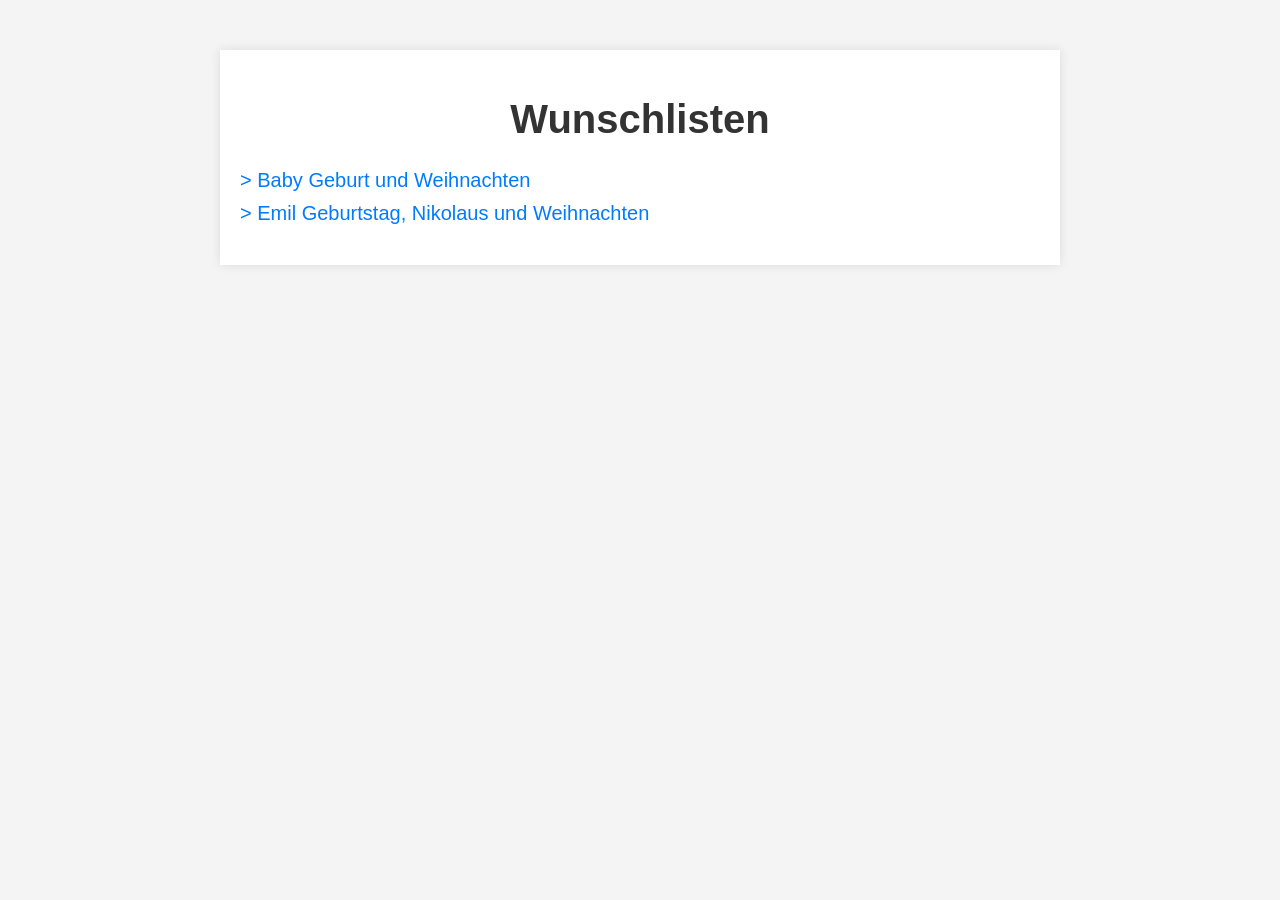
==== index.html @ ebe8a6e1 "updated index" ====
<!DOCTYPE html>
<html lang="en">
<head>
    <meta charset="UTF-8">
    <meta name="viewport" content="width=device-width, initial-scale=1.0">
    <title>Wunschliste</title>
    <style>
        body {
            font-family: Arial, sans-serif;
            font-size: 20px;
            margin: 0;
            padding: 0;
            background-color: #f4f4f4;
        }
        .container {
            max-width: 800px;
            margin: 50px auto;
            padding: 20px;
            background-color: #fff;
            box-shadow: 0 0 10px rgba(0, 0, 0, 0.1);
        }
        h1 {
            text-align: center;
            color: #333;
        }
        ul {
            list-style-type: none;
            padding: 0;
        }
        li {
            margin: 10px 0;
        }
        a {
            text-decoration: none;
            color: #007BFF;
        }
        a:hover {
            text-decoration: underline;
        }
    </style>
</head>
<body>
    <div class="container">
        <h1>Wunschlisten</h1>
        <ul>
            <li><a href="baby.html">> Baby Geburt und Weihnachten</a></li>
            <li><a href="emil.html">> Emil Geburtstag, Nikolaus und Weihnachten</a></li>
        </ul>
    </div>
</body>
</html>
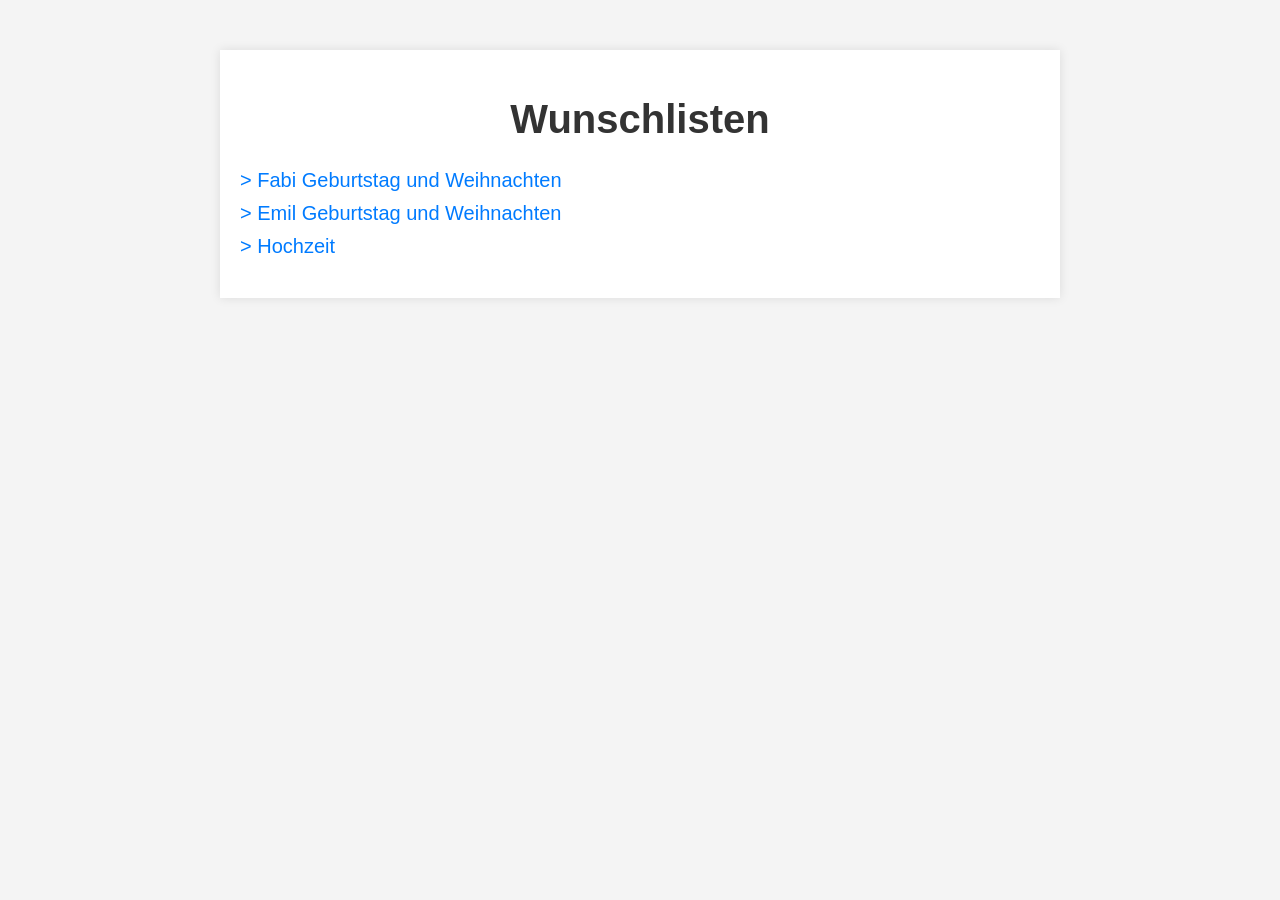
==== commit 2e6198f7: "updated 2025" ====
--- a/index.html
+++ b/index.html
@@ -43,8 +43,9 @@
     <div class="container">
         <h1>Wunschlisten</h1>
         <ul>
-            <li><a href="baby.html">> Baby Geburt und Weihnachten</a></li>
-            <li><a href="emil.html">> Emil Geburtstag, Nikolaus und Weihnachten</a></li>
+            <li><a href="fabi.html">> Fabi Geburtstag und Weihnachten</a></li>
+            <li><a href="emil.html">> Emil Geburtstag und Weihnachten</a></li>
+            <li><a href="hochzeit.html">> Hochzeit</a></li>
         </ul>
     </div>
 </body>
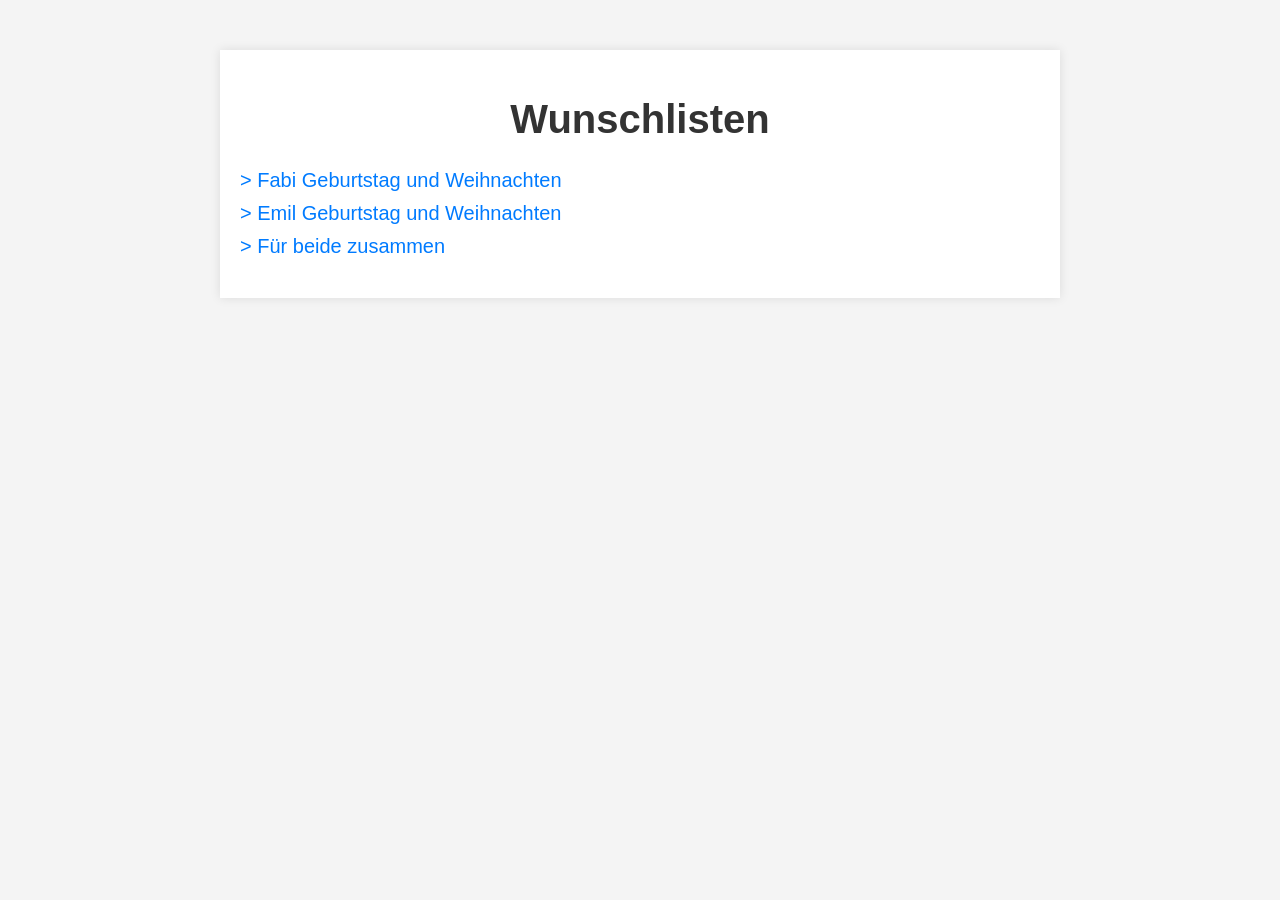
==== commit 34b44d9c: "Replace Hochzeit link with Für beide zusammen link" ====
--- a/index.html
+++ b/index.html
@@ -45,8 +45,8 @@
         <ul>
             <li><a href="fabi.html">> Fabi Geburtstag und Weihnachten</a></li>
             <li><a href="emil.html">> Emil Geburtstag und Weihnachten</a></li>
-            <li><a href="hochzeit.html">> Hochzeit</a></li>
+            <li><a href="beide.html">> Für beide zusammen</a></li>
         </ul>
     </div>
 </body>
-</html>+</html>
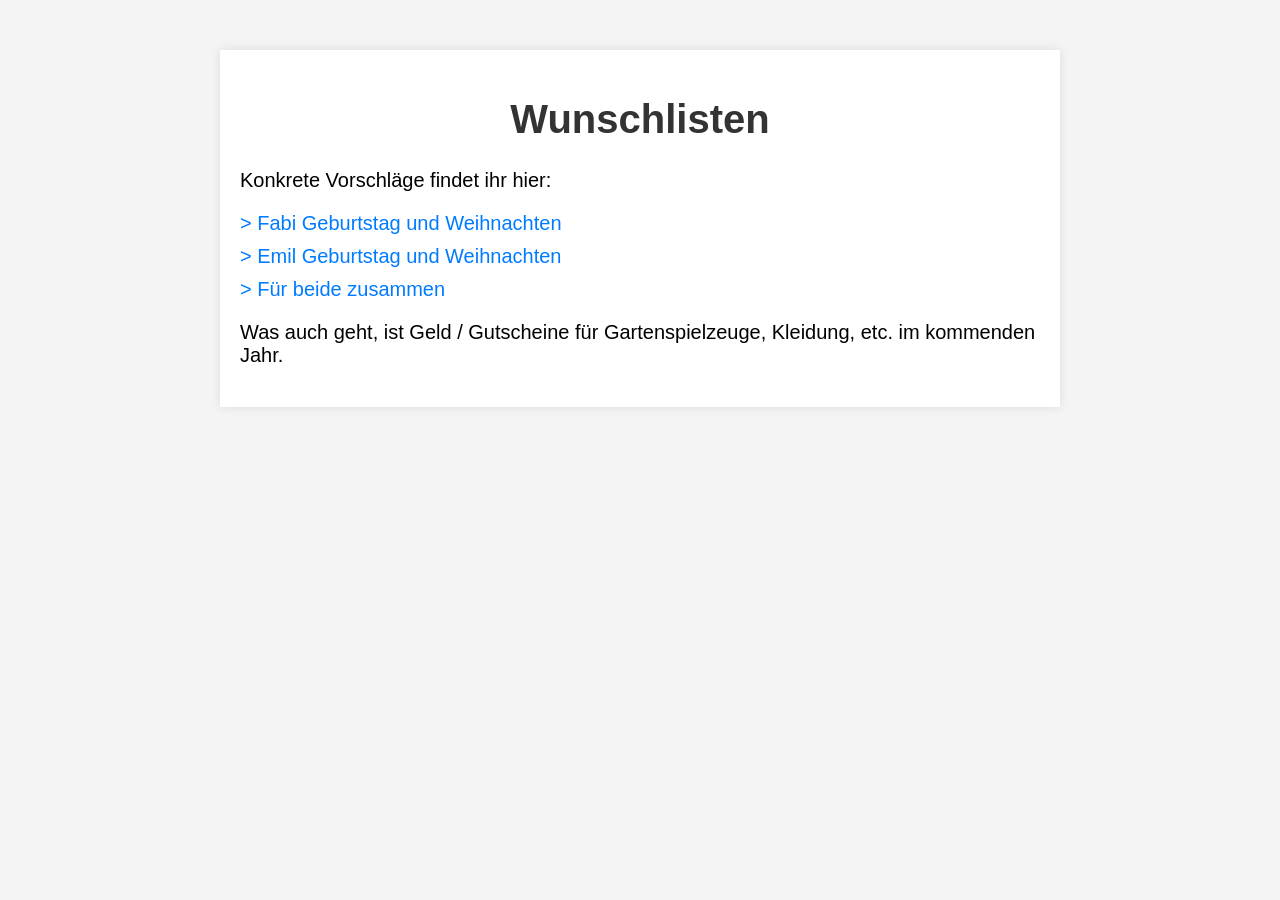
==== commit 18f084b5: "code: move the "money also works" note from Emil's page to the start page Why:   The note that money" ====
--- a/index.html
+++ b/index.html
@@ -1,8 +1,9 @@
 <!DOCTYPE html>
-<html lang="en">
+<html lang="de">
 <head>
     <meta charset="UTF-8">
     <meta name="viewport" content="width=device-width, initial-scale=1.0">
+    <meta name="robots" content="noindex">
     <title>Wunschliste</title>
     <style>
         body {
@@ -42,11 +43,13 @@
 <body>
     <div class="container">
         <h1>Wunschlisten</h1>
+        <p>Konkrete Vorschläge findet ihr hier:</p>
         <ul>
             <li><a href="fabi.html">> Fabi Geburtstag und Weihnachten</a></li>
             <li><a href="emil.html">> Emil Geburtstag und Weihnachten</a></li>
             <li><a href="beide.html">> Für beide zusammen</a></li>
         </ul>
+        <p>Was auch geht, ist Geld / Gutscheine für Gartenspielzeuge, Kleidung, etc. im kommenden Jahr.</p>
     </div>
 </body>
 </html>
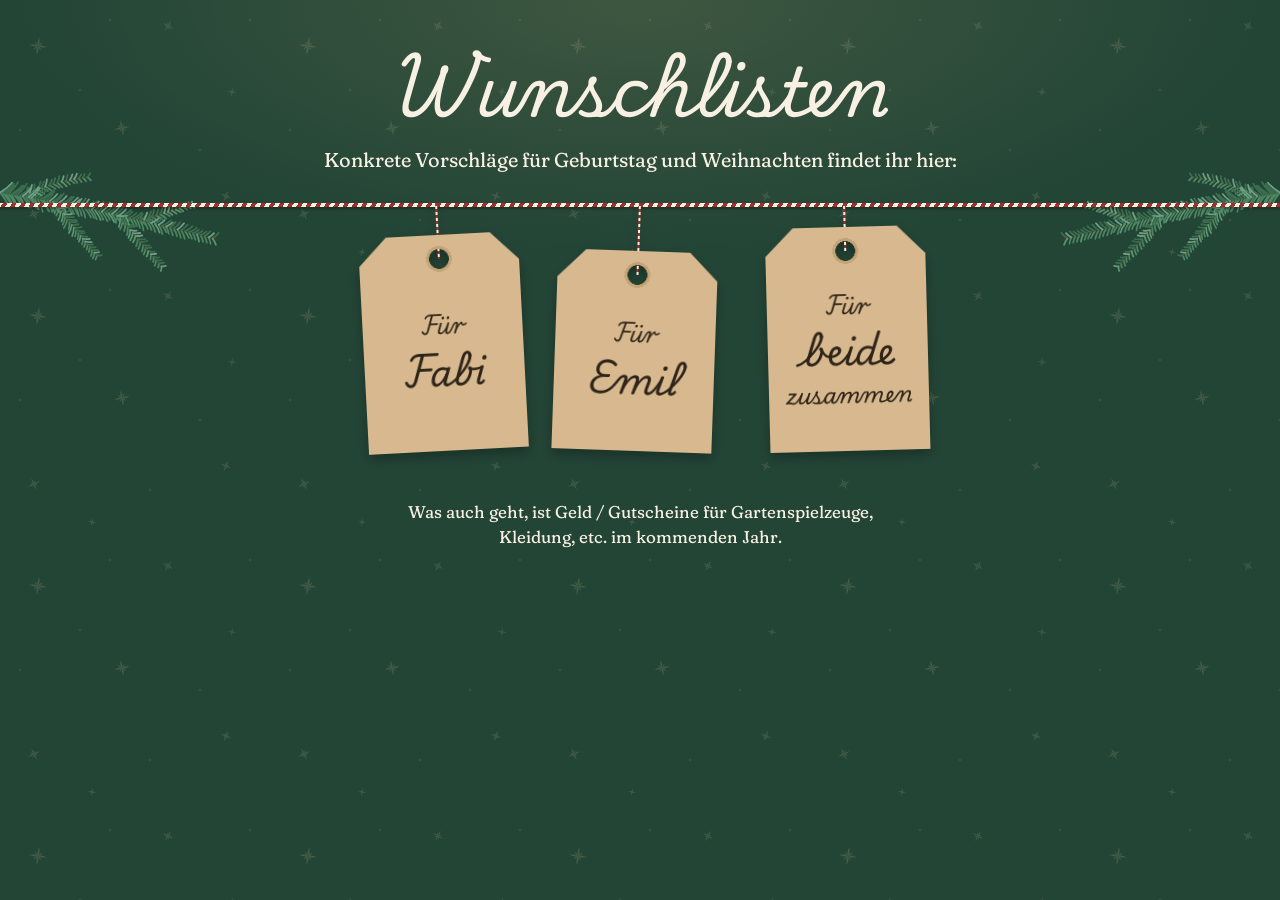
==== commit 0c6e3c3c: "code: give all pages a cozy Christmas look Why:   The pages were plain: Arial on white, small blue l" ====
--- a/index.html
+++ b/index.html
@@ -4,52 +4,24 @@
     <meta charset="UTF-8">
     <meta name="viewport" content="width=device-width, initial-scale=1.0">
     <meta name="robots" content="noindex">
-    <title>Wunschliste</title>
-    <style>
-        body {
-            font-family: Arial, sans-serif;
-            font-size: 20px;
-            margin: 0;
-            padding: 0;
-            background-color: #f4f4f4;
-        }
-        .container {
-            max-width: 800px;
-            margin: 50px auto;
-            padding: 20px;
-            background-color: #fff;
-            box-shadow: 0 0 10px rgba(0, 0, 0, 0.1);
-        }
-        h1 {
-            text-align: center;
-            color: #333;
-        }
-        ul {
-            list-style-type: none;
-            padding: 0;
-        }
-        li {
-            margin: 10px 0;
-        }
-        a {
-            text-decoration: none;
-            color: #007BFF;
-        }
-        a:hover {
-            text-decoration: underline;
-        }
-    </style>
+    <meta name="theme-color" content="#234536">
+    <title>Wunschlisten</title>
+    <link rel="icon" href="img/stern.svg" type="image/svg+xml">
+    <link rel="stylesheet" href="wunschliste.css">
 </head>
 <body>
-    <div class="container">
-        <h1>Wunschlisten</h1>
-        <p>Konkrete Vorschläge findet ihr hier:</p>
-        <ul>
-            <li><a href="fabi.html">> Fabi Geburtstag und Weihnachten</a></li>
-            <li><a href="emil.html">> Emil Geburtstag und Weihnachten</a></li>
-            <li><a href="beide.html">> Für beide zusammen</a></li>
-        </ul>
-        <p>Was auch geht, ist Geld / Gutscheine für Gartenspielzeuge, Kleidung, etc. im kommenden Jahr.</p>
-    </div>
+    <header class="page-head">
+        <h1 class="title">Wunschlisten</h1>
+        <p>Konkrete Vorschläge für Geburtstag und Weihnachten findet ihr hier:</p>
+    </header>
+
+    <!-- One gift tag per list, hanging from the twine -->
+    <nav class="tags" aria-label="Wunschlisten">
+        <a class="tag" href="fabi.html"><span class="tag-for">Für</span> Fabi</a>
+        <a class="tag" href="emil.html"><span class="tag-for">Für</span> Emil</a>
+        <a class="tag" href="beide.html"><span class="tag-for">Für</span> beide <span class="tag-for">zusammen</span></a>
+    </nav>
+
+    <p class="note">Was auch geht, ist Geld / Gutscheine für Gartenspielzeuge, Kleidung, etc. im kommenden Jahr.</p>
 </body>
 </html>
--- a/wunschliste.css
+++ b/wunschliste.css
@@ -0,0 +1,522 @@
+/* Shared styles for all pages: a cozy Christmas look. Gift tags hang from a
+   red and white baker's twine on fir-green wrapping paper; each list sits on
+   a sheet of paper. */
+
+/* Fonts are served from this site (fonts/, licences next to them), so visitors'
+   browsers make no extra requests to Google */
+@font-face {
+    font-family: "Playwrite DE LA";  /* German school handwriting, for names */
+    src: url("fonts/playwrite-de-la.woff2") format("woff2");
+    font-weight: 400;
+    font-display: swap;
+}
+
+@font-face {
+    font-family: "Fraunces";         /* Soft serif for all other text */
+    src: url("fonts/fraunces.woff2") format("woff2");
+    font-weight: 400 700;
+    font-display: swap;
+}
+
+/* Explicit colours everywhere, so apps that show pages over a dark background
+   stay readable */
+:root {
+    color-scheme: light;
+    --fir: #234536;           /* Wrapping paper */
+    --kraft: #d8b98f;         /* Gift tags */
+    --kraft-ring: #c4a374;    /* Ring around the punched hole */
+    --paper: #fffdf8;         /* List sheet */
+    --ink: #2e2419;           /* Text on paper */
+    --ink-soft: #6f6353;      /* Secondary text on paper */
+    --rule: #ebe3d5;          /* Lines between gifts */
+    --snow: #f8f1e3;          /* Text on the green */
+    --cranberry: #a62b2b;     /* Twine, unlocked switch, focus ring on paper */
+    --straw: #e4be6a;         /* Focus ring on the green */
+    --handwriting: "Playwrite DE LA", "Segoe Script", cursive;
+    --serif: "Fraunces", Georgia, "Times New Roman", serif;
+}
+
+body {
+    margin: 0;
+    min-height: 100vh;
+    font-family: var(--serif);
+    font-size: clamp(1.1875rem, 1.1rem + 0.3vw, 1.25rem);
+    line-height: 1.5;
+    color: var(--snow);
+    background-color: var(--fir);
+    /* Warm glow at the top over faint straw stars */
+    background-image:
+        radial-gradient(ellipse 70% 40% at 50% 0%, rgb(255 214 140 / 0.12), transparent 70%),
+        url("img/sterne.svg");
+    -webkit-text-size-adjust: 100%;
+    text-size-adjust: 100%;
+}
+
+a {
+    color: inherit;
+}
+
+:focus-visible {
+    outline: 3px solid var(--straw);
+    outline-offset: 3px;
+}
+
+/* ---------- Page heads ---------- */
+
+.page-head {
+    max-width: 44rem;
+    margin: 0 auto;
+    padding: 2rem 1rem 1.75rem;
+    text-align: center;
+}
+
+.page-head p {
+    margin: 0.25rem 0 0;
+}
+
+.title {
+    margin: 0;
+    font-family: var(--handwriting);
+    font-weight: 400;
+    font-size: clamp(2.5rem, 10vw, 4.25rem);
+    line-height: 1.6;
+}
+
+/* "Alle Wunschlisten" link above a list */
+.back {
+    display: inline-flex;
+    align-items: center;
+    gap: 0.5rem;
+    min-height: 2.75rem;
+    padding-right: 0.5rem;
+    font-size: 1rem;
+    text-decoration: none;
+}
+
+.back::before {
+    content: "";
+    width: 0.45rem;
+    height: 0.45rem;
+    border-left: 2px solid currentColor;
+    border-bottom: 2px solid currentColor;
+    transform: rotate(45deg);
+}
+
+.back:hover {
+    text-decoration: underline;
+}
+
+.list-head {
+    padding: 0.5rem 0.75rem 1.25rem;
+    text-align: left;
+}
+
+/* On list pages the tag is a bit smaller, so the list starts higher up */
+.list-head + .tags {
+    padding-bottom: 2rem;
+}
+
+.list-head + .tags .tag {
+    min-height: clamp(7.5rem, 30vw, 11rem);
+}
+
+/* Hint under the gift tags on the start page */
+.note {
+    max-width: 30rem;
+    margin: 0 auto;
+    padding: 0.5rem 1.25rem 3rem;
+    text-align: center;
+    font-size: 1.0625rem;
+}
+
+/* ---------- Gift tags on the twine ---------- */
+
+.tags {
+    position: relative;
+    display: flex;
+    justify-content: center;
+    gap: clamp(0.75rem, 4vw, 2.75rem);
+    padding: 0 1rem 2.5rem;
+}
+
+/* The twine runs across the whole page */
+.tags::before {
+    content: "";
+    position: absolute;
+    top: 0;
+    left: 0;
+    right: 0;
+    height: 4px;
+    background: repeating-linear-gradient(-60deg, var(--cranberry) 0 4px, var(--snow) 4px 8px);
+    box-shadow: 0 2px 3px rgb(0 0 0 / 0.3);
+}
+
+/* Fir branches at both ends of the twine */
+.tags::after {
+    --branch: clamp(3.25rem, 12vw, 7.5rem);
+    content: "";
+    position: absolute;
+    z-index: -1;
+    top: calc(var(--branch) * -0.31);   /* Twine crosses the branch near its base */
+    left: 0;
+    right: 0;
+    height: var(--branch);
+    background:
+        url("img/zweig-links.svg") left top / auto 100% no-repeat,
+        url("img/zweig-rechts.svg") right top / auto 100% no-repeat;
+    pointer-events: none;
+}
+
+.tag {
+    --hole: 1.5rem;            /* From the tag's top edge to the middle of the hole */
+    --drop: 2rem;              /* String between twine and tag */
+    --tilt: -3deg;
+    position: relative;
+    z-index: 0;
+    flex: 0 1 10rem;
+    min-width: 0;
+    min-height: clamp(8.5rem, 38vw, 12.5rem);
+    box-sizing: border-box;
+    display: flex;
+    flex-direction: column;
+    align-items: center;
+    justify-content: center;
+    margin: var(--drop) 0 0;
+    padding: calc(var(--hole) + 0.75rem) 0.5rem 1rem;
+    color: var(--ink);
+    font-family: var(--handwriting);
+    font-weight: 400;
+    font-size: clamp(1.5rem, 6.5vw, 2.25rem);
+    line-height: 1.55;
+    text-align: center;
+    text-decoration: none;
+    /* Hangs from its knot on the twine */
+    transform: rotate(var(--tilt));
+    transform-origin: 50% calc(-1 * var(--drop));
+    filter: drop-shadow(0 6px 6px rgb(0 0 0 / 0.28));
+    transition: transform 0.6s ease;
+}
+
+.tag:nth-child(2) {
+    --drop: 3rem;
+    --tilt: 2deg;
+}
+
+.tag:nth-child(3) {
+    --drop: 1.5rem;
+    --tilt: -1.5deg;
+}
+
+/* Kraft paper with cut top corners and a punched, reinforced hole */
+.tag::before {
+    content: "";
+    position: absolute;
+    inset: 0;
+    z-index: -1;
+    background:
+        radial-gradient(circle at 50% var(--hole), transparent 0.6rem, var(--kraft-ring) 0.6rem 0.8rem, transparent 0.8rem),
+        var(--kraft);
+    clip-path: polygon(1.75rem 0, calc(100% - 1.75rem) 0, 100% 1.75rem, 100% 100%, 0 100%, 0 1.75rem);
+    -webkit-mask: radial-gradient(circle at 50% var(--hole), transparent 0.6rem, #000 calc(0.6rem + 0.5px));
+    mask: radial-gradient(circle at 50% var(--hole), transparent 0.6rem, #000 calc(0.6rem + 0.5px));
+}
+
+/* String from the twine down through the hole */
+.tag::after {
+    content: "";
+    position: absolute;
+    z-index: -2;
+    left: calc(50% - 1px);
+    top: calc(-1 * var(--drop));
+    width: 2px;
+    height: calc(var(--drop) + var(--hole));
+    background: repeating-linear-gradient(var(--cranberry) 0 3px, var(--snow) 3px 6px);
+}
+
+a.tag:hover,
+a.tag:focus-visible {
+    transform: rotate(calc(var(--tilt) * -0.6));
+}
+
+a.tag:focus-visible {
+    outline-offset: 6px;
+}
+
+.tag-for {
+    font-size: 0.6em;
+}
+
+/* ---------- List sheet ---------- */
+
+.sheet {
+    width: min(44rem, 100% - 1.5rem);
+    box-sizing: border-box;
+    margin: 0 auto 3rem;
+    padding: 1.25rem clamp(1rem, 4vw, 2rem) 1.5rem;
+    background: var(--paper);
+    color: var(--ink);
+    border-radius: 6px;
+    box-shadow: 0 1px 2px rgb(0 0 0 / 0.2), 0 18px 40px rgb(0 0 0 / 0.3);
+}
+
+.sheet > p:first-child {
+    margin-top: 0;
+}
+
+.sheet :focus-visible {
+    outline-color: var(--cranberry);
+}
+
+#item-list {
+    border-top: 1px solid var(--rule);
+}
+
+/* "Loading" and error notes shown in place of the list */
+.message {
+    margin: 0;
+    padding: 1rem 0;
+    color: var(--ink-soft);
+}
+
+/* One gift: checkbox, name, shop buttons */
+.item-container {
+    display: flex;
+    align-items: flex-start;
+    gap: 0.875rem;
+    padding: 0.75rem 0;
+    border-bottom: 1px solid var(--rule);
+}
+
+.item-container input[type="checkbox"] {
+    -webkit-appearance: none;
+    appearance: none;
+    flex: none;
+    width: 1.75rem;
+    height: 1.75rem;
+    margin: 0;
+    border: 2px solid #a59886;
+    border-radius: 0.375rem;
+    background: #fff center / 75% no-repeat;
+    cursor: pointer;
+    transition: background-color 0.15s ease, border-color 0.15s ease;
+}
+
+.item-container input[type="checkbox"]:checked {
+    border-color: var(--fir);
+    background-color: var(--fir);
+    background-image: url("data:image/svg+xml,%3Csvg xmlns='http://www.w3.org/2000/svg' viewBox='0 0 24 24'%3E%3Cpath d='M5 12.5l4.5 4.5L19 7.5' fill='none' stroke='white' stroke-width='3' stroke-linecap='round' stroke-linejoin='round'/%3E%3C/svg%3E");
+}
+
+/* Taken and locked: stays ticked until the switch below unlocks it */
+.item-container input[type="checkbox"]:disabled {
+    cursor: default;
+    opacity: 0.7;
+}
+
+/* Gift name plus its shop buttons; the buttons move under the name when space runs out */
+.item-text {
+    flex: 1;
+    min-width: 0;
+    display: flex;
+    flex-wrap: wrap;
+    align-items: baseline;
+    gap: 0.375rem 1rem;
+}
+
+.item-text label {
+    flex: 1 1 14rem;
+    cursor: pointer;
+}
+
+/* A taken gift: name greyed out with a small note */
+.item-container:has(input:checked) label {
+    color: var(--ink-soft);
+}
+
+.item-container:has(input:checked) label::after {
+    content: "vergeben";
+    display: inline-block;
+    margin-left: 0.5rem;
+    padding: 0 0.5rem;
+    border-radius: 0.25rem;
+    background: #f1e6d4;
+    color: #7a5a2e;
+    font-size: 0.8em;
+}
+
+.order-links {
+    display: flex;
+    flex-wrap: wrap;
+    gap: 0.5rem;
+}
+
+/* "Hier bestellen" / "Vorschlag n" links, styled as buttons */
+.order-button {
+    display: inline-flex;
+    align-items: center;
+    min-height: 2.25rem;
+    padding: 0 0.875rem;
+    border-radius: 999px;
+    background: #e3ebe4;
+    color: #1d4030;
+    font-size: 1rem;
+    text-decoration: none;
+    white-space: nowrap;         /* A button never breaks in the middle */
+    transition: background-color 0.2s ease;
+}
+
+.order-button:hover {
+    background: #cfdfd3;
+}
+
+/* ---------- Several suggestions for one wish: one line that opens on tap ---------- */
+
+.item-group {
+    border-bottom: 1px solid var(--rule);
+}
+
+.item-group summary {
+    position: relative;
+    display: flex;
+    flex-wrap: wrap;
+    align-items: baseline;
+    gap: 0 0.75rem;
+    padding: 0.75rem 0 0.75rem 2.625rem;   /* Name lines up with the gift names */
+    cursor: pointer;
+    list-style: none;                      /* Own arrow below instead of the small default one */
+}
+
+.item-group summary::-webkit-details-marker {
+    display: none;                         /* For Safari */
+}
+
+/* Arrow in the checkbox column; points down while the group is open */
+.item-group summary::before {
+    content: "";
+    position: absolute;
+    left: 0.5rem;
+    top: 1.2rem;
+    width: 0.55rem;
+    height: 0.55rem;
+    border-right: 3px solid var(--fir);
+    border-bottom: 3px solid var(--fir);
+    transform: rotate(-45deg);
+    transition: transform 0.2s ease;
+}
+
+.item-group[open] summary::before {
+    transform: rotate(45deg);
+}
+
+.group-name {
+    font-weight: 600;
+}
+
+.group-count {
+    color: var(--ink-soft);
+    font-size: 0.85em;
+}
+
+/* Suggestions inside an opened group sit indented under it */
+.item-group .item-container {
+    margin-left: 2.625rem;
+}
+
+.item-group .item-container:last-child {
+    border-bottom: 0;
+}
+
+/* ---------- Unlock switch under the list ---------- */
+
+.unlock {
+    display: flex;
+    align-items: center;
+    justify-content: space-between;
+    gap: 1rem;
+    margin-top: 1.75rem;
+    padding: 1rem 1.125rem;
+    border-radius: 6px;
+    background: #f6efe3;
+    color: var(--ink-soft);
+    font-size: 1rem;
+}
+
+.unlock label:first-child {
+    cursor: pointer;
+}
+
+.switch {
+    position: relative;
+    flex: none;
+    width: 3.5rem;
+    height: 2rem;
+}
+
+/* Hide the default checkbox; the slider shows its state */
+.switch input {
+    position: absolute;
+    opacity: 0;
+    width: 0;
+    height: 0;
+}
+
+.slider {
+    position: absolute;
+    inset: 0;
+    border-radius: 1rem;
+    background-color: #cdc2b1;
+    cursor: pointer;
+    transition: background-color 0.3s ease;
+}
+
+.slider::before {
+    content: "";
+    position: absolute;
+    top: 0.25rem;
+    left: 0.25rem;
+    width: 1.5rem;
+    height: 1.5rem;
+    border-radius: 50%;
+    background-color: #fff;
+    box-shadow: 0 1px 2px rgb(0 0 0 / 0.3);
+    transition: transform 0.3s ease;
+}
+
+.switch input:checked + .slider {
+    background-color: var(--cranberry);
+}
+
+.switch input:checked + .slider::before {
+    transform: translateX(1.5rem);
+}
+
+.switch input:focus-visible + .slider {
+    outline: 3px solid var(--cranberry);
+    outline-offset: 3px;
+}
+
+/* ---------- Narrow screens ---------- */
+
+@media (max-width: 30rem) {
+    .unlock {
+        padding: 0.875rem 1rem;
+    }
+}
+
+/* Windows high-contrast mode drops the drawn tick, so use the system checkbox */
+@media (forced-colors: active) {
+    .item-container input[type="checkbox"] {
+        -webkit-appearance: auto;
+        appearance: auto;
+    }
+}
+
+@media (prefers-reduced-motion: reduce) {
+    .tag,
+    .slider,
+    .slider::before,
+    .item-group summary::before,
+    .item-container input[type="checkbox"] {
+        transition: none;
+    }
+}
